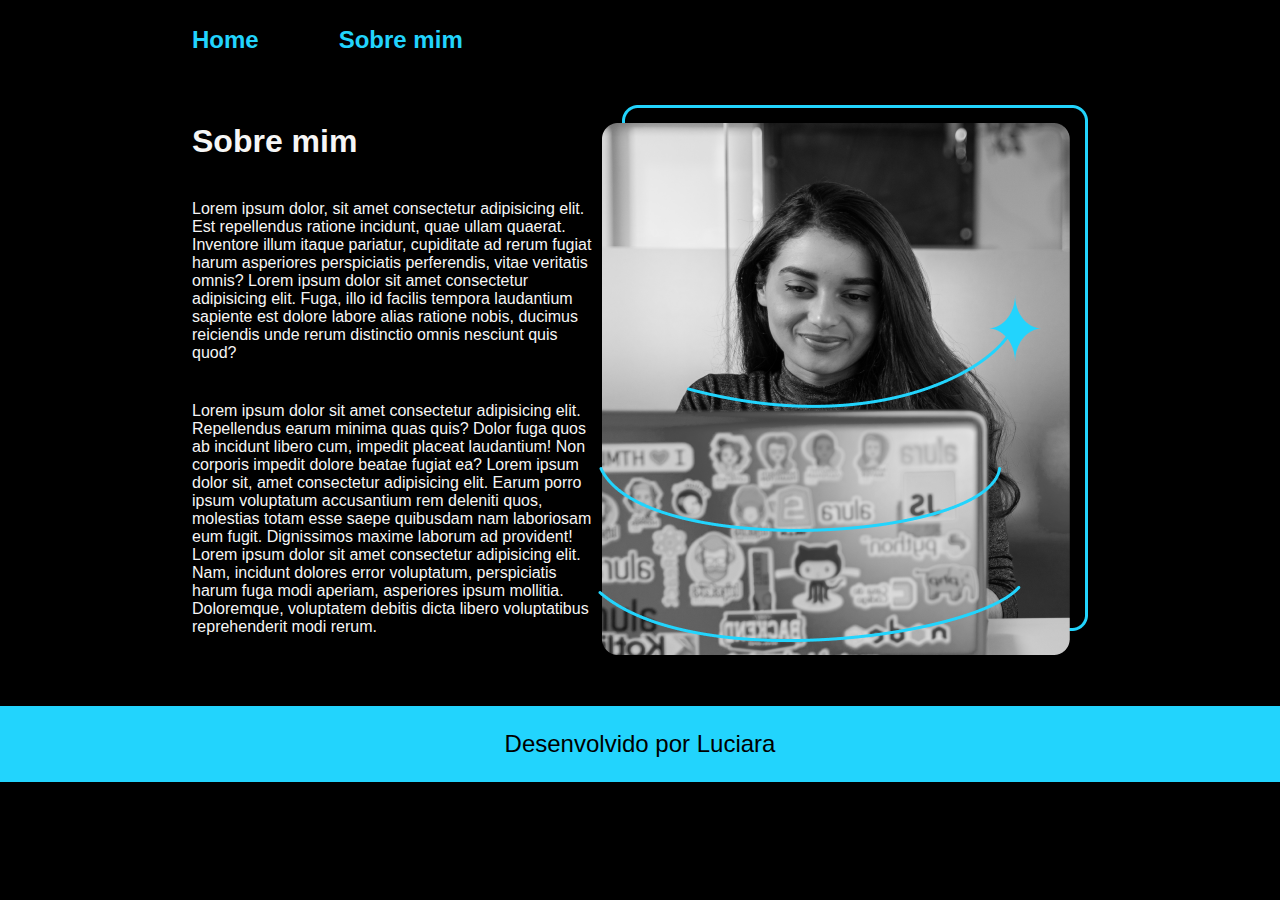
==== sobre.html @ 003aa068 "alterações do curso" ====
<!DOCTYPE html>
<html lang="pt-BR">
<head>
    <meta charset="UTF-8">
    <meta name="viewport" content="width=device-width, initial-scale=1.0">
    <link rel="stylesheet" href="styles/styles.css">
    <title>Sobre mim</title>
</head>
<body>
    <header class="cabecalho">
        <nav class="cabecalho__menu">
            <a class="menu__links" href="index.html">Home</a>
            <a class="menu__links" href="sobre.html">Sobre mim</a>
        </nav>
    </header>

    <main>
        <section>
            <h1>Sobre mim</h1>
            <p class="paragrafo__sobre">Lorem ipsum dolor, sit amet consectetur adipisicing elit. Est repellendus ratione incidunt, quae ullam quaerat. Inventore illum itaque pariatur, cupiditate ad rerum fugiat harum asperiores perspiciatis perferendis, vitae veritatis omnis? Lorem ipsum dolor sit amet consectetur adipisicing elit. Fuga, illo id facilis tempora laudantium sapiente est dolore labore alias ratione nobis, ducimus reiciendis unde rerum distinctio omnis nesciunt quis quod?</p>
            <p class="paragrafo__sobre">Lorem ipsum dolor sit amet consectetur adipisicing elit. Repellendus earum minima quas quis? Dolor fuga quos ab incidunt libero cum, impedit placeat laudantium! Non corporis impedit dolore beatae fugiat ea? Lorem ipsum dolor sit, amet consectetur adipisicing elit. Earum porro ipsum voluptatum accusantium rem deleniti quos, molestias totam esse saepe quibusdam nam laboriosam eum fugit. Dignissimos maxime laborum ad provident! Lorem ipsum dolor sit amet consectetur adipisicing elit. Nam, incidunt dolores error voluptatum, perspiciatis harum fuga modi aperiam, asperiores ipsum mollitia. Doloremque, voluptatem debitis dicta libero voluptatibus reprehenderit modi rerum.</p>
        </section>
        <img src="assets/Imagem.png" alt="Foto da desenvolvedora programando">
    </main>

    <footer>
        <p>Desenvolvido por Luciara</p>
    </footer>
    
</body>
</html>
---- styles/styles.css ----
:root{
    --cor-primaria: #000;
    --cor-secundaria: #f6f6f6;
    --cor-terciaria: #22d4fd;
    --cor-hover: #272727;
}

*{
    margin: 0;
    padding: 0;
}
body{
    background-color: var(--cor-primaria);
    color: var(--cor-secundaria);
    font-family: Arial, Helvetica, sans-serif;
}

.cabecalho{
    padding: 2% 0% 0% 15% ;
}

.cabecalho__menu{
    display: flex;
    gap: 80px;
}
 .menu__links {
    font-size: 24px;
    font-weight: 600;
    color: var(--cor-terciaria);
    text-decoration: none;
}

strong{
    color: var(--cor-terciaria);
}

main{
    /* height: 100vh; */
    display: flex;
    box-sizing: border-box;
    justify-content: space-between;
    align-items: center;
   padding: 4% 15%;
}

section{
    display: flex;
    width: 615px;
    flex-direction: column;
    gap: 40px;
}

.conteudo{
    width: 400px;
}

.botoes{
    display: flex;
    flex-direction: column;
    justify-content: space-between;
    align-items: center;
    gap: 32px;
}

.redes{
    display: flex;
    justify-content: center;
    align-items: center;
    gap: 12px;
    border: var(--cor-terciaria) solid 2px;
    text-decoration: none;
    color: var(--cor-secundaria);
    padding: 12px 0px;
    width: 250px;
    border-radius: 8px;
    text-align: center;
}

.redes:hover{
    background-color: var(--cor-hover);
}

.paragrafo__sobre{
    width: 400px;
}

footer{
    background-color: var(--cor-terciaria);
    color: #000;
    padding: 24px;
    text-align: center;
    font-size: 24px;
    font-weight: 400;
}
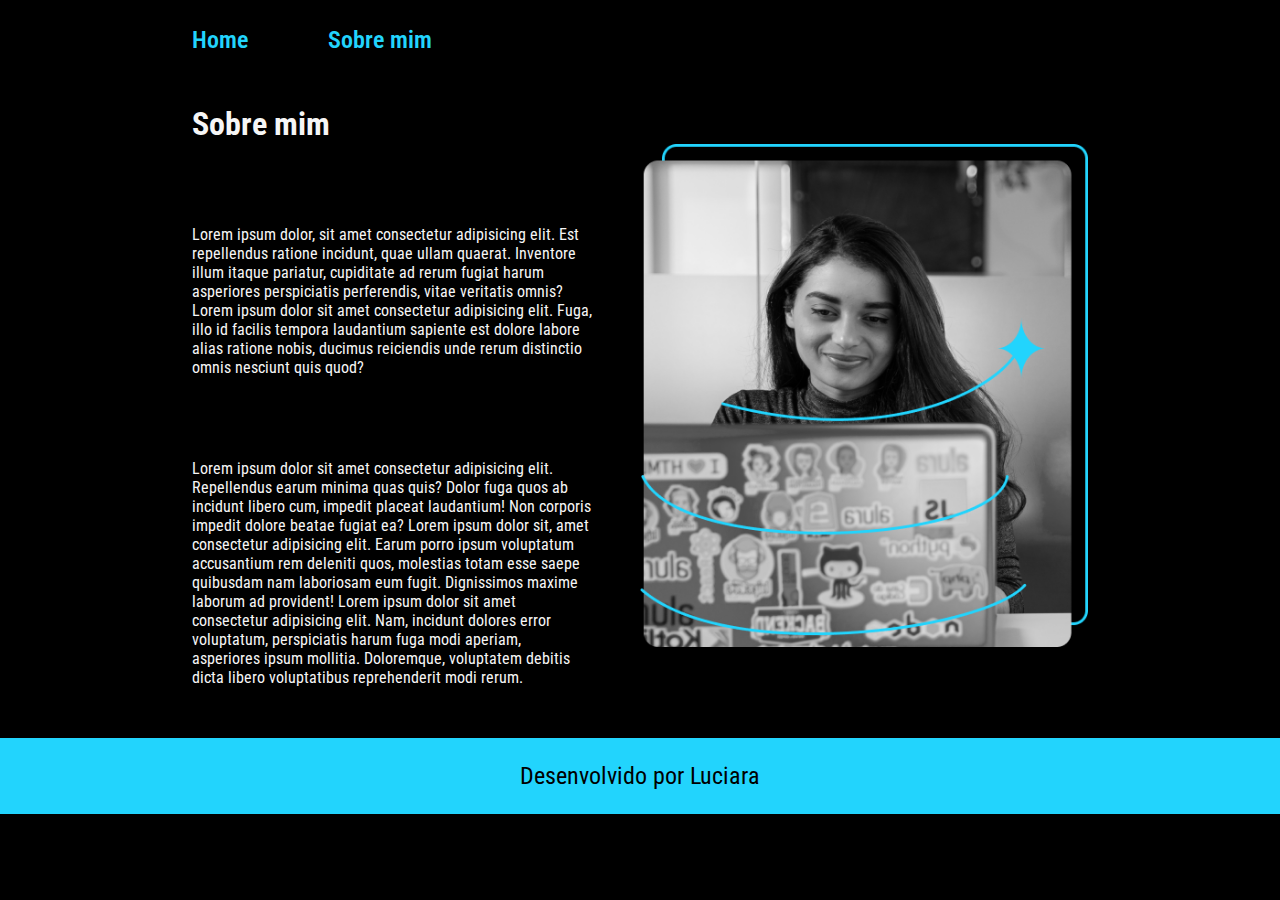
==== commit 354cca75: "aula sobre responsividade" ====
--- a/sobre.html
+++ b/sobre.html
@@ -20,7 +20,7 @@
             <p class="paragrafo__sobre">Lorem ipsum dolor, sit amet consectetur adipisicing elit. Est repellendus ratione incidunt, quae ullam quaerat. Inventore illum itaque pariatur, cupiditate ad rerum fugiat harum asperiores perspiciatis perferendis, vitae veritatis omnis? Lorem ipsum dolor sit amet consectetur adipisicing elit. Fuga, illo id facilis tempora laudantium sapiente est dolore labore alias ratione nobis, ducimus reiciendis unde rerum distinctio omnis nesciunt quis quod?</p>
             <p class="paragrafo__sobre">Lorem ipsum dolor sit amet consectetur adipisicing elit. Repellendus earum minima quas quis? Dolor fuga quos ab incidunt libero cum, impedit placeat laudantium! Non corporis impedit dolore beatae fugiat ea? Lorem ipsum dolor sit, amet consectetur adipisicing elit. Earum porro ipsum voluptatum accusantium rem deleniti quos, molestias totam esse saepe quibusdam nam laboriosam eum fugit. Dignissimos maxime laborum ad provident! Lorem ipsum dolor sit amet consectetur adipisicing elit. Nam, incidunt dolores error voluptatum, perspiciatis harum fuga modi aperiam, asperiores ipsum mollitia. Doloremque, voluptatem debitis dicta libero voluptatibus reprehenderit modi rerum.</p>
         </section>
-        <img src="assets/Imagem.png" alt="Foto da desenvolvedora programando">
+        <img class="conteudo__imagem" src="assets/Imagem.png" alt="Foto da desenvolvedora programando">
     </main>
 
     <footer>
--- a/styles/styles.css
+++ b/styles/styles.css
@@ -1,8 +1,10 @@
+@import url('https://fonts.googleapis.com/css2?family=Roboto+Condensed:wght@100..900&display=swap');
 :root{
     --cor-primaria: #000;
     --cor-secundaria: #f6f6f6;
     --cor-terciaria: #22d4fd;
     --cor-hover: #272727;
+    --fonte-principal:  "Roboto Condensed", serif;
 }
 
 *{
@@ -12,7 +14,7 @@
 body{
     background-color: var(--cor-primaria);
     color: var(--cor-secundaria);
-    font-family: Arial, Helvetica, sans-serif;
+    font-family: var(--fonte-principal);
 }
 
 .cabecalho{
@@ -24,7 +26,7 @@
     gap: 80px;
 }
  .menu__links {
-    font-size: 24px;
+    font-size: 1.5rem;
     font-weight: 600;
     color: var(--cor-terciaria);
     text-decoration: none;
@@ -43,11 +45,15 @@
    padding: 4% 15%;
 }
 
+.conteudo__imagem{
+    width: 50%;
+}
+
 section{
     display: flex;
-    width: 615px;
+    width: 50%;
     flex-direction: column;
-    gap: 40px;
+    gap: 82px;
 }
 
 .conteudo{
@@ -71,7 +77,7 @@
     text-decoration: none;
     color: var(--cor-secundaria);
     padding: 12px 0px;
-    width: 250px;
+    width: 50%;
     border-radius: 8px;
     text-align: center;
 }
@@ -89,6 +95,27 @@
     color: #000;
     padding: 24px;
     text-align: center;
-    font-size: 24px;
+    font-size: 1.5rem;
     font-weight: 400;
+}
+
+
+@media (max-width: 1200px){
+
+    header{
+        padding: 10%;
+    }
+
+    nav{
+        justify-content: center
+    }
+
+    main{
+        flex-direction: column-reverse;
+        padding: 5%;
+    }
+
+    section{
+        width: auto;
+    }
 }